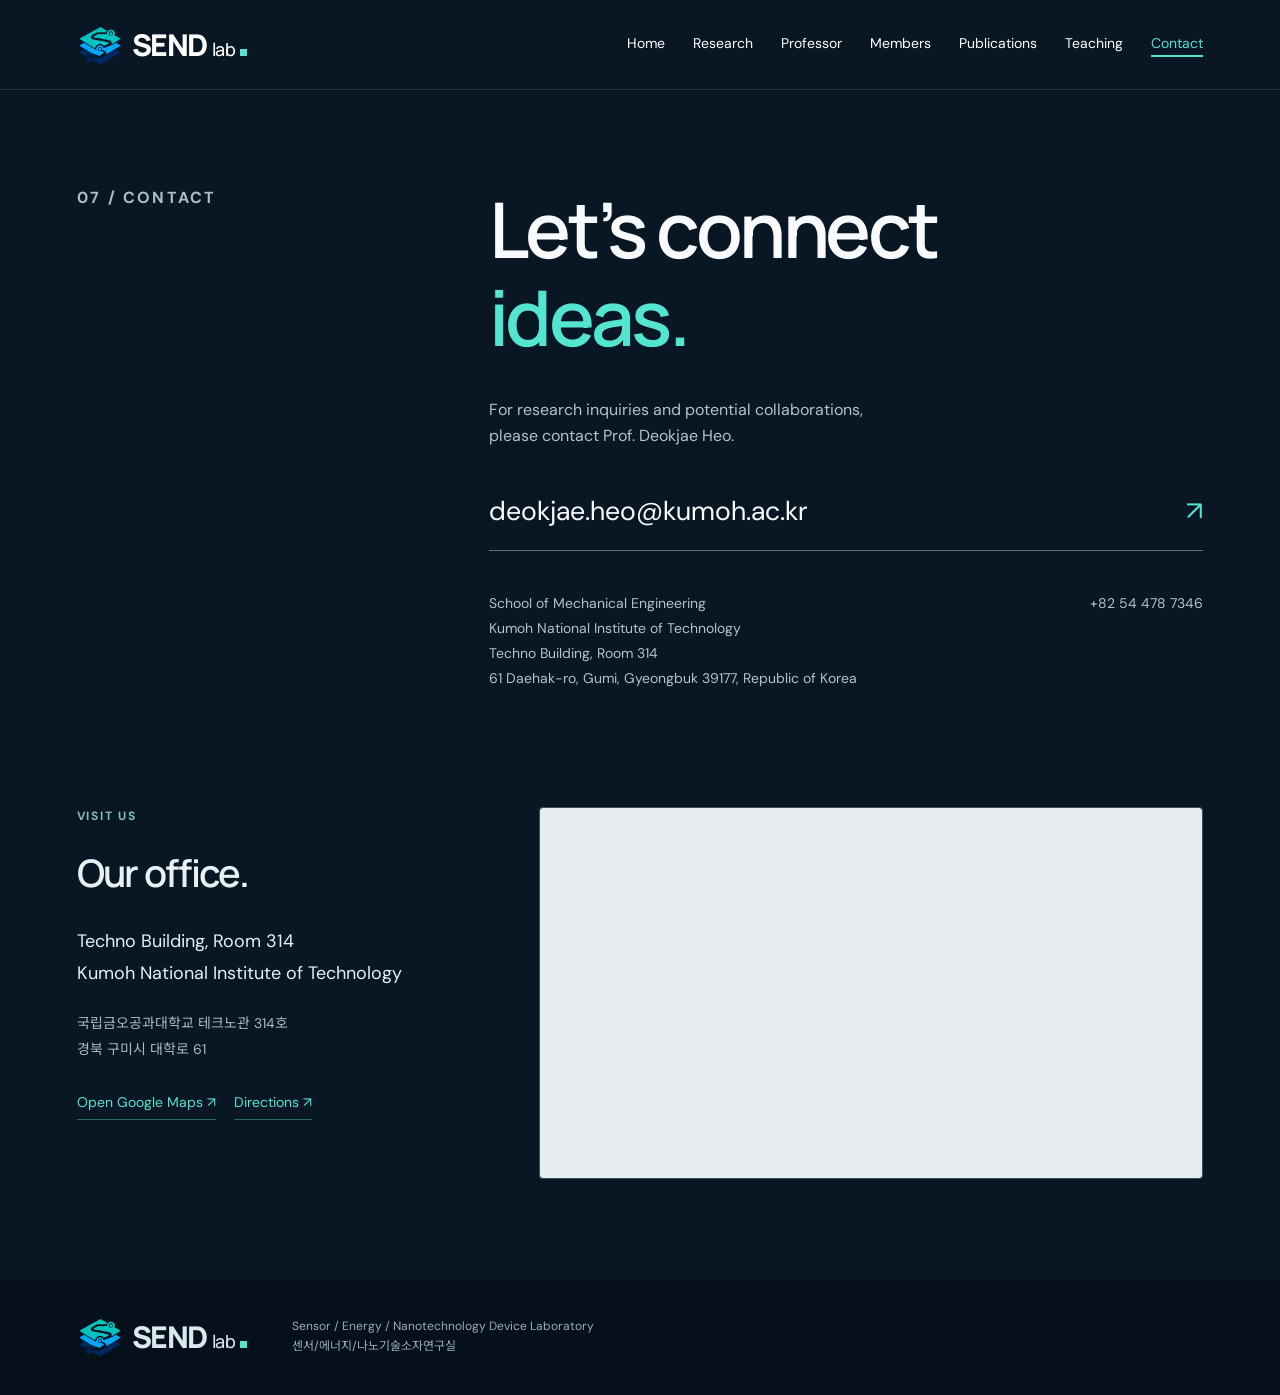
==== contact.html @ dec1295a "Publish SEND lab website with teaching, office map and logo" ====
<!DOCTYPE html>
<html lang="en"><head><meta charset="utf-8"/><meta name="viewport" content="width=device-width, initial-scale=1"/>
<title>Contact | SEND lab — Deokjae Heo</title><meta name="description" content="Sensor / Energy / Nanotechnology Device Laboratory at Kumoh National Institute of Technology. 허덕재 교수 센서/에너지/나노기술소자연구실."/>
<link rel="icon" type="image/png" href="send-lab-logo.png"/><link rel="stylesheet" href="site.css"/><link rel="stylesheet" href="updates.css"/>
</head><body><div class="public-site page-contact" id="top"><a class="skip" href="#main">Skip to content</a><header class="header"><a aria-label="SEND lab home" class="logo" href="index.html"><img alt="" height="46" src="send-lab-logo.png" width="46"/><span class="wordmark">SEND<span>lab</span><i aria-hidden="true"></i></span></a><nav aria-label="Main navigation"><a href="index.html">Home</a><a href="research.html">Research</a><a href="professor.html">Professor</a><a href="members.html">Members</a><a href="publications.html">Publications</a><a href="teaching.html">Teaching</a><a aria-current="page" href="contact.html">Contact</a></nav></header><main id="main"><div style='--hero-image:url("send-hero.png")'><section class="contact section" id="contact"><p class="section-label">07 / CONTACT</p><div><h1 class="page-heading">Let’s connect<br/><em>ideas.</em></h1><p>For research inquiries and potential collaborations,<br/>please contact Prof. Deokjae Heo.</p><a class="contact-mail" href="mailto:deokjae.heo@kumoh.ac.kr">deokjae.heo@kumoh.ac.kr <span>↗</span></a><div class="contact-bottom"><p>School of Mechanical Engineering<br/>Kumoh National Institute of Technology<br/>Techno Building, Room 314<br/>61 Daehak-ro, Gumi, Gyeongbuk 39177, Republic of Korea</p><a href="tel:+82544787346">+82 54 478 7346</a></div></div></section></div><section aria-labelledby="office-title" class="office-section section">
<div class="office-info"><p class="section-label">VISIT US</p><h2 id="office-title">Our office.</h2>
<p class="office-address">Techno Building, Room 314<br/>Kumoh National Institute of Technology</p>
<p class="office-ko" lang="ko">국립금오공과대학교 테크노관 314호<br/>경북 구미시 대학로 61</p>
<div class="map-links"><a href="https://www.google.com/maps/search/?api=1&amp;query=%EA%B8%88%EC%98%A4%EA%B3%B5%EA%B3%BC%EB%8C%80%ED%95%99%EA%B5%90%20%ED%85%8C%ED%81%AC%EB%85%B8%EA%B4%80%20%EA%B5%AC%EB%AF%B8%EC%8B%9C%20%EB%8C%80%ED%95%99%EB%A1%9C%2061" rel="noopener noreferrer" target="_blank">Open Google Maps ↗</a><a href="https://www.google.com/maps/dir/?api=1&amp;destination=%EA%B8%88%EC%98%A4%EA%B3%B5%EA%B3%BC%EB%8C%80%ED%95%99%EA%B5%90%20%ED%85%8C%ED%81%AC%EB%85%B8%EA%B4%80%20%EA%B5%AC%EB%AF%B8%EC%8B%9C%20%EB%8C%80%ED%95%99%EB%A1%9C%2061" rel="noopener noreferrer" target="_blank">Directions ↗</a></div></div>
<div class="map-frame"><iframe allowfullscreen="" loading="eager" referrerpolicy="no-referrer-when-downgrade" src="https://www.google.com/maps/embed?pb=!1m5!3m3!1m2!1s0x3565c72ba01612e3%3A0xc39357b15776cecb!2z6riI7Jik6rO16rO864yA7ZWZ6rWQIO2FjO2BrOuFuOq0gA!5e0!3m2!1sko!2skr!4v1790155063631!5m2!1sko!2skr" title="Google Maps — Kumoh National Institute of Technology, Techno Building"></iframe></div>
</section></main><footer><a aria-label="SEND lab home" class="logo" href="index.html"><img alt="" height="46" src="send-lab-logo.png" width="46"/><span class="wordmark">SEND<span>lab</span><i aria-hidden="true"></i></span></a><p>Sensor / Energy / Nanotechnology Device Laboratory<br/>센서/에너지/나노기술소자연구실</p></footer></div></body></html>
---- site.css ----
@import url('https://fonts.googleapis.com/css2?family=DM+Sans:wght@400;500;600;700&family=Manrope:wght@400;500;600;700;800&family=Noto+Sans+KR:wght@400;500;600&display=swap');
:root{--navy:#091624;--ink:#122736;--teal:#53e5d0;--gray:#56707a;--line:#d7e2e5;--paper:#f4f8f9}*{box-sizing:border-box}html{scroll-behavior:smooth;scroll-padding-top:90px}body{margin:0;color:var(--ink);font-family:'DM Sans','Noto Sans KR',sans-serif;font-size:16px;line-height:1.65}a{color:inherit}a:focus-visible,summary:focus-visible{outline:3px solid #159e8d;outline-offset:6px}h1,h2,h3,p{margin-top:0}h1,h2,h3{font-family:Manrope,'Noto Sans KR',sans-serif}h2{font-size:clamp(2rem,3.6vw,3.7rem);line-height:1.15;letter-spacing:-.045em;font-weight:600;margin-bottom:30px}h3{line-height:1.35}p{margin-bottom:20px}em{font-style:normal;color:var(--teal)}.header{height:90px;display:flex;align-items:center;justify-content:space-between;padding:0 6%;background:var(--navy);color:white;border-bottom:1px solid #ffffff20}.logo{display:inline-flex;align-items:baseline;text-decoration:none;font-family:Manrope,sans-serif;font-weight:800;font-size:30px;letter-spacing:-1.5px;line-height:1}.logo span{font-size:18px;font-weight:500;letter-spacing:-.5px;margin-left:5px}.logo i{width:7px;height:7px;display:inline-block;background:var(--teal);margin-left:5px}nav{display:flex;gap:36px}nav a{text-decoration:none;font-size:14px}nav a:hover{color:var(--teal)}nav a:last-child{border-bottom:1px solid #ffffff70}nav span{margin-left:10px}.hero{position:relative;min-height:705px;overflow:hidden;background:var(--navy);color:white}.hero-art{position:absolute;inset:0;background:radial-gradient(ellipse at 85% 50%,#145665 0,transparent 60%);opacity:.9}.hero-art:after{content:'';position:absolute;inset:0;background:linear-gradient(90deg,#091624 0%,#091624e8 20%,#09162465 57%,#09162410 100%)}.hero-inner{position:relative;padding:86px 6% 90px;max-width:1450px;margin:auto}.eyebrow{font-size:12px;letter-spacing:.16em;color:#c9d9dd;margin-bottom:35px}h1{font-size:clamp(3.1rem,5.8vw,5.65rem);font-weight:500;line-height:1.09;letter-spacing:-.055em;margin-bottom:30px}.lab-name{font-size:16px;margin-bottom:4px;max-width:490px}.hero-ko{font-size:14px;color:#b8cbd2;margin-bottom:32px}.button{display:inline-flex;gap:45px;align-items:center;color:var(--navy);background:var(--teal);padding:14px 22px;text-decoration:none;font-size:14px;font-weight:700}.button:hover{background:#a5f9ec}.hero-bottom{position:relative;display:flex;justify-content:space-between;border-top:1px solid #ffffff25;margin:0 6%;padding:19px 0;font-size:12px;color:#b8cbd2;letter-spacing:.025em}.section{padding:100px 6%;max-width:1600px;margin:auto}.section-label{font-size:12px;font-weight:700;letter-spacing:.14em;margin-bottom:25px;color:#45707b}.intro,.professor,.contact{display:grid;grid-template-columns:1fr 2fr;gap:55px}.intro{padding-top:105px;padding-bottom:110px}.intro>div:last-child{max-width:850px}.muted{color:#778e96}.lead{font-size:22px;line-height:1.6;max-width:720px}.intro p:not(.lead){max-width:730px;color:#4e626c}.korean{font-size:15px;line-height:1.95;padding-top:15px}.research{background:var(--paper);max-width:none}.section-top{display:flex;justify-content:space-between;align-items:flex-end;gap:30px;margin-bottom:45px}.section-top h2{margin-bottom:0}.side-copy{color:var(--gray);font-size:16px;margin-bottom:4px}.research-grid{display:grid;grid-template-columns:repeat(3,1fr);gap:24px}.research-card{position:relative;background:white;border-top:2px solid #1e4e5d;padding:35px 30px 30px;display:flex;flex-direction:column}.card-number{position:absolute;right:26px;top:27px;font-family:Manrope;font-size:36px;color:#d1dfe3}.card-kicker{font-size:12px;letter-spacing:.1em;margin-top:6px;margin-bottom:50px;color:#346573;font-weight:700}.research-card h3{font-size:32px;letter-spacing:-.035em;line-height:1.2;margin-bottom:25px}.research-card>p:not(.card-kicker){font-size:16px;color:#4d646e}.tags{margin-top:auto;padding-top:24px;display:flex;flex-wrap:wrap;gap:7px}.tags span{font-size:12px;border:1px solid #dce5e8;padding:4px 9px;color:#355c69}.professor{padding-top:110px;padding-bottom:105px}.profile-head{display:flex;gap:20px;justify-content:space-between;align-items:flex-start}.overline{color:#55737d;font-size:12px;letter-spacing:.12em;margin-bottom:13px}.profile-head h2{font-size:44px;margin-bottom:15px}.profile-head h2 span{font-size:20px;margin-left:18px;letter-spacing:0;color:#6d828b;display:inline-block}.profile-head p{font-size:15px}.text-link{font-size:14px;white-space:nowrap;margin-top:35px;text-underline-offset:7px}.profile-bio{font-size:18px;margin:25px 0 40px;color:#4e646f}.profile-columns{display:grid;grid-template-columns:1.3fr 1fr;gap:45px}.small-title{font-size:14px;letter-spacing:.035em;border-bottom:1px solid var(--line);padding-bottom:13px;margin-bottom:22px}.timeline,.education{margin:0}.timeline>div,.education>div{margin-bottom:24px}.timeline dt,.education dt{font-size:12px;color:#65808c;margin-bottom:5px}.timeline dd,.education dd{margin:0;font-size:14px}.timeline dd span,.education dd span{display:block;color:#586f7a;font-size:14px;line-height:1.6;margin-top:3px}.advisor{color:#65808c;font-size:12px}.honors{margin-top:32px}.honors p{font-size:14px;margin-bottom:10px}.honors p span{font-size:12px;color:#6a858e;display:inline-block;margin-right:24px}.publications{background:var(--paper);max-width:none}.paper{display:grid;grid-template-columns:38px 1fr 30px;gap:20px;border-top:1px solid #cbd9df;padding:27px 0}.paper-index{font-size:12px;color:#67838e;margin-top:4px}.journal{font-size:12px;color:#337488;letter-spacing:.02em;font-weight:600;margin-bottom:9px}.paper h3{font-size:20px;line-height:1.45;font-weight:600;letter-spacing:-.025em;margin-bottom:12px;max-width:950px}.paper h3 a{text-decoration:none}.paper h3 a:hover{text-decoration:underline;text-underline-offset:4px}.authors{font-size:12px;color:#627984;max-width:1000px;line-height:1.7;margin:0}.authors strong{color:#294955}.paper-link{text-decoration:none;font-size:22px}.all-papers{margin-top:25px;border-top:1px solid #97aeb8;border-bottom:1px solid #97aeb8}.all-papers summary{cursor:pointer;padding:23px 0;display:flex;justify-content:space-between;font-weight:600;font-size:16px;gap:20px}.all-papers summary span{color:#547681;font-size:14px}.all-papers[open] summary{margin-bottom:10px}.list-note{font-size:14px;color:#59747f;max-width:750px}.contact{background:var(--navy);color:#f8fafb;max-width:none;padding-top:95px;padding-bottom:95px}.contact .section-label{color:#a9c0ca}.contact h2{font-size:clamp(3.6rem,6vw,6rem);margin-bottom:35px}.contact p{color:#afc4ce;font-size:16px}.contact-mail{font-size:clamp(1rem,2.1vw,1.9rem);text-decoration:none;border-bottom:1px solid #58717b;padding-bottom:16px;display:flex;justify-content:space-between;gap:20px;overflow-wrap:anywhere;margin:40px 0}.contact-mail span{color:var(--teal)}.contact-bottom{display:flex;justify-content:space-between;gap:25px}.contact-bottom p,.contact-bottom a{font-size:14px;line-height:1.8}.contact-bottom a{text-decoration:none;color:#afc4ce}footer{padding:35px 6%;background:#06101b;color:#dbe7ee;display:flex;align-items:center;gap:45px}footer .logo{font-size:25px}footer p{font-size:12px;color:#98aebb;margin:0}footer>a:last-child{margin-left:auto;white-space:nowrap;font-size:12px;text-decoration:none}.skip{position:absolute;left:15px;top:-80px;background:white;padding:10px;z-index:10}.skip:focus{top:12px}
@media(min-width:1600px){.hero-inner{max-width:none;padding-left:max(6%,calc((100vw - 1408px)/2))}.intro,.professor{max-width:1500px}}
@media(max-width:950px){.intro,.professor,.contact{grid-template-columns:1fr;gap:20px}.section{padding:70px 6%}.research-grid{gap:15px}.research-card{padding:30px 22px}.research-card h3{font-size:26px}.profile-columns{gap:30px}.hero{min-height:650px}.hero-inner{padding-top:80px}.header nav{gap:22px}.hero-art{background-position:60% center!important}.profile-body{min-width:0}}
@media(max-width:650px){.header{height:auto;min-height:100px;display:block;padding:22px 6% 15px}.header .logo{font-size:27px}.header nav{margin-top:22px;justify-content:space-between;gap:12px}.header nav a{font-size:12px}.hero{min-height:640px}.hero-inner{padding-top:62px;padding-bottom:70px}h1{font-size:clamp(2.7rem,10vw,4rem)}.eyebrow{font-size:12px;letter-spacing:.07em}.lab-name{font-size:14px;max-width:290px}.hero-art:after{background:linear-gradient(90deg,#091624f2,#09162495)}.hero-bottom{gap:20px;align-items:center;font-size:12px}.hero-bottom span:first-child{max-width:155px}.section{padding:60px 6%}.section-label{margin-bottom:22px}h2{font-size:34px}.lead{font-size:20px}.section-top{display:block;margin-bottom:32px}.side-copy{margin-top:22px;font-size:14px}.research-grid{grid-template-columns:1fr;gap:20px}.research-card{padding:28px}.card-kicker{margin-bottom:35px}.research-card h3{font-size:32px}.profile-head{display:block}.profile-head h2{font-size:37px}.profile-head h2 span{font-size:18px;margin-left:12px}.text-link{display:inline-block;margin-top:0}.profile-columns{grid-template-columns:1fr;gap:20px}.paper{grid-template-columns:22px 1fr 18px;gap:10px}.paper h3{font-size:17px}.contact h2{font-size:62px}.contact-bottom{display:block}.all-papers summary{font-size:14px}.all-papers summary span{font-size:12px}footer{flex-wrap:wrap;gap:22px}footer>a:last-child{margin-left:0}footer p{width:100%}}
.hero-art{background-image:url('/send-hero.png');background-size:cover;background-position:center center;opacity:1}
.hero-art:after{background:linear-gradient(90deg,#091624 0%,#091624e8 20%,#0a244b55 64%,#153e7720 100%)}
.research-card:nth-child(2){border-top-color:#378bc1}.research-card:nth-child(3){border-top-color:#3b66b0}
.all-papers{margin-top:65px}.all-title{display:flex;justify-content:space-between;gap:20px;padding-top:28px;font-size:24px}.all-title span{font-size:14px;color:#547681;align-self:center;font-weight:400}.authors sup,.list-note sup{font-size:.78em;line-height:0;position:relative;top:-.4em;vertical-align:baseline;margin-left:1px}
@media(prefers-reduced-motion:reduce){html{scroll-behavior:auto}}
.members{display:grid;grid-template-columns:1fr 2fr;gap:55px;border-top:1px solid var(--line);padding-top:85px;padding-bottom:95px}.members-body{min-width:0}.member-group{border-top:1px solid var(--line);padding-top:24px;margin-top:38px}.member-group h3{font-size:22px;font-weight:600;letter-spacing:-.025em}.members-pending{font-size:16px;color:var(--gray);padding:24px 28px;background:var(--paper);border-left:2px solid #378bc1}.member-group[hidden]{display:none}
@media(max-width:950px){.members{grid-template-columns:1fr;gap:20px;padding:70px 6%}}
@media(max-width:650px){.members{padding:60px 6%}.header nav{gap:9px;flex-wrap:wrap;row-gap:12px}.header nav a{font-size:12px}.member-group{margin-top:28px}.members-pending{padding:20px}}
body{min-height:100vh;display:flex;flex-direction:column}main{flex:1}footer{margin-top:auto}nav a[aria-current="page"]{color:var(--teal);border-bottom:2px solid var(--teal)}nav a:last-child:not([aria-current="page"]){border-bottom:0}.page-heading{font-size:clamp(2rem,3.6vw,3.7rem);line-height:1.15;letter-spacing:-.045em;font-weight:600;margin-bottom:30px}.section-top .page-heading{margin-bottom:0}.profile-head .page-heading{font-size:44px;margin-bottom:15px}.profile-head .page-heading span{font-size:20px;margin-left:18px;letter-spacing:0;color:#6d828b;display:inline-block}.contact .page-heading{font-size:clamp(3.6rem,6vw,6rem);margin-bottom:35px}.page-contact main{background:var(--navy)}
@media(max-width:650px){.page-heading{font-size:34px}.profile-head .page-heading{font-size:37px}.profile-head .page-heading span{font-size:18px;margin-left:12px}.contact .page-heading{font-size:62px}.header nav{justify-content:flex-start;column-gap:18px;row-gap:13px}}
.professor-portrait{min-width:0}.professor-portrait img{display:block;width:100%;max-width:290px;height:auto;aspect-ratio:4/5;object-fit:cover;object-position:center 25%;border:1px solid var(--line);border-radius:4px}.scholar-button{white-space:nowrap;gap:20px;margin-top:30px;flex-shrink:0}.profile-head{flex-wrap:wrap}
@media(max-width:950px){.professor-portrait img{max-width:240px}.professor-portrait{margin-bottom:16px}}
@media(max-width:650px){.professor-portrait img{max-width:210px}.scholar-button{margin-top:8px}}
.professor-selected{grid-column:1/-1;margin-top:35px;padding-top:55px;border-top:1px solid var(--line)}.professor-selected .text-link{display:inline-block;margin-top:22px}.page-publications .all-papers{margin-top:0}
.selection-toolbar{background:#e5f4f3;padding:24px 28px;margin-bottom:35px;border-left:3px solid #218c9c}.selection-toolbar p{font-size:14px;margin:8px 0 0}.selection-status{font-size:14px;color:#355c69;margin-top:20px}.selection-empty{color:var(--gray);font-size:16px}.selection-empty[hidden]{display:none}.feature-toggle{grid-column:2;justify-self:start;padding:9px 14px;border:1px solid #317b91;background:transparent;border-radius:3px;color:#245b70;font:600 13px 'DM Sans','Noto Sans KR',sans-serif;cursor:pointer}.feature-toggle:hover{background:#e1f4f3}.feature-toggle[aria-pressed="true"]{background:#123b50;color:#7cf0db;border-color:#123b50}.feature-toggle:focus-visible{outline:3px solid #159e8d;outline-offset:4px}
.feature-order{grid-column:2;display:flex;align-items:center;gap:12px;font-size:14px;color:#355c69}.feature-order select{padding:7px 26px 7px 10px;border:1px solid #317b91;background:white;border-radius:3px;font:inherit;color:#123b50}.feature-order select:focus-visible{outline:3px solid #159e8d;outline-offset:3px}
.ko-translation{display:block;font-family:'Noto Sans KR',sans-serif;font-size:14px!important;font-weight:400!important;line-height:1.8!important;letter-spacing:0!important;color:#607581;margin-top:10px}.page-heading>.ko-translation,h2>.ko-translation{font-size:16px!important;margin-top:18px}.research-card h3>.ko-translation{margin-top:14px}.research-card>p:not(.card-kicker)>.ko-translation{font-size:14px!important;color:#5a707b}.profile-bio>.ko-translation{margin-top:16px}.timeline dd .ko-translation,.education dd .ko-translation{font-size:13px!important;margin-top:3px}.small-title .ko-translation{display:inline-block;margin:0 0 0 12px;font-size:13px!important}.honors p .ko-translation{display:block;margin:6px 0 0 52px;font-size:13px!important;color:#607581}.members-pending .ko-translation{margin-top:6px}
---- updates.css ----
/* Shared public page styles, independent of the former application server. */
html{line-height:1.5;-webkit-text-size-adjust:100%}body{-webkit-font-smoothing:antialiased}a{text-decoration:none}dd{margin:0}img{display:block;max-width:100%}h1,h2,h3,h4,p{margin-top:0}h3{font-weight:inherit}figure{margin:0}sup{font-size:75%;line-height:0;position:relative;vertical-align:baseline;top:-.5em}
.public-site{min-height:100vh;display:flex;flex-direction:column}.public-site>main{flex:1}.public-site .overline{text-decoration:none}
.public-site .hero-art{background-image:linear-gradient(90deg,rgba(6,16,27,.75),rgba(6,16,27,.1)),var(--hero-image)!important}
.public-site .members-grid{display:grid;grid-template-columns:repeat(3,1fr);gap:32px;margin-top:30px}.public-site .member-card img{width:100%;height:300px;object-fit:cover;object-position:center 25%;margin-bottom:20px}.public-site .member-card h3{font-size:24px;margin-bottom:8px}.public-site .member-card small{font-size:16px;color:#64808c}.public-site .member-bio{white-space:pre-line}.public-site .member-group{margin-top:48px}
.logo{align-items:center;gap:9px;flex-shrink:0}.logo>img{width:46px;height:46px;object-fit:contain}.logo .wordmark{font-size:30px;font-weight:800;letter-spacing:-1.5px;margin:0;display:inline-flex;align-items:baseline}.logo .wordmark span{font-size:18px;font-weight:500;letter-spacing:-.5px;margin-left:5px}.header nav{gap:28px}
.semester{display:grid;grid-template-columns:1fr 2fr;gap:56px;margin-top:62px;padding-top:38px;border-top:1px solid var(--line)}.semester-heading h2{font-size:32px;letter-spacing:-.035em;margin-bottom:10px}.semester-heading p{color:var(--gray);font-size:15px}.course{display:flex;gap:28px;padding:28px 0;border-bottom:1px solid var(--line)}.course:first-child{padding-top:0}.course-index{font-size:14px;font-weight:600;color:#357e86;padding-top:7px}.course h3{font-size:25px;font-weight:600;letter-spacing:-.025em;margin-bottom:10px}.course p{font-size:15px;color:var(--gray);margin:0}
.office-section{display:grid;grid-template-columns:1fr 1.65fr;gap:60px;color:#e7f0f2;padding-top:0;padding-bottom:100px}.office-section .section-label{color:#84bebf}.office-section h2{font-size:38px}.office-address{font-size:18px;line-height:1.8}.office-ko{font-size:14px;color:#a7bcc6;line-height:1.9}.map-links{display:flex;flex-wrap:wrap;gap:18px;margin-top:28px}.map-links a{font-size:14px;color:var(--teal);border-bottom:1px solid #53e5d066;padding-bottom:5px}.map-frame{overflow:hidden;min-height:370px;border:1px solid #34515e;border-radius:4px;background:#e7edef}.map-frame iframe{width:100%;height:100%;min-height:370px;border:0;display:block}.contact-bottom p{max-width:550px}
@media(max-width:1000px){.header nav{gap:17px}.header{padding-left:5%;padding-right:5%}.logo>img{width:40px;height:40px}.office-section{gap:32px}.semester{gap:30px}}
@media(max-width:760px){.header{height:auto;min-height:120px;flex-direction:column;align-items:flex-start;gap:20px;padding-top:20px;padding-bottom:20px}.header nav{flex-wrap:wrap;column-gap:22px;row-gap:12px}.header nav a{font-size:14px}.semester{grid-template-columns:1fr;gap:28px;margin-top:40px}.course h3{font-size:22px}.office-section{grid-template-columns:1fr;padding-top:0;padding-bottom:60px}.office-section h2{font-size:32px}.map-frame,.map-frame iframe{min-height:310px}.public-site .members-grid{grid-template-columns:1fr}.logo>img{width:40px;height:40px}.contact-mail{overflow-wrap:anywhere}}
@media(prefers-reduced-motion:reduce){html{scroll-behavior:auto}}
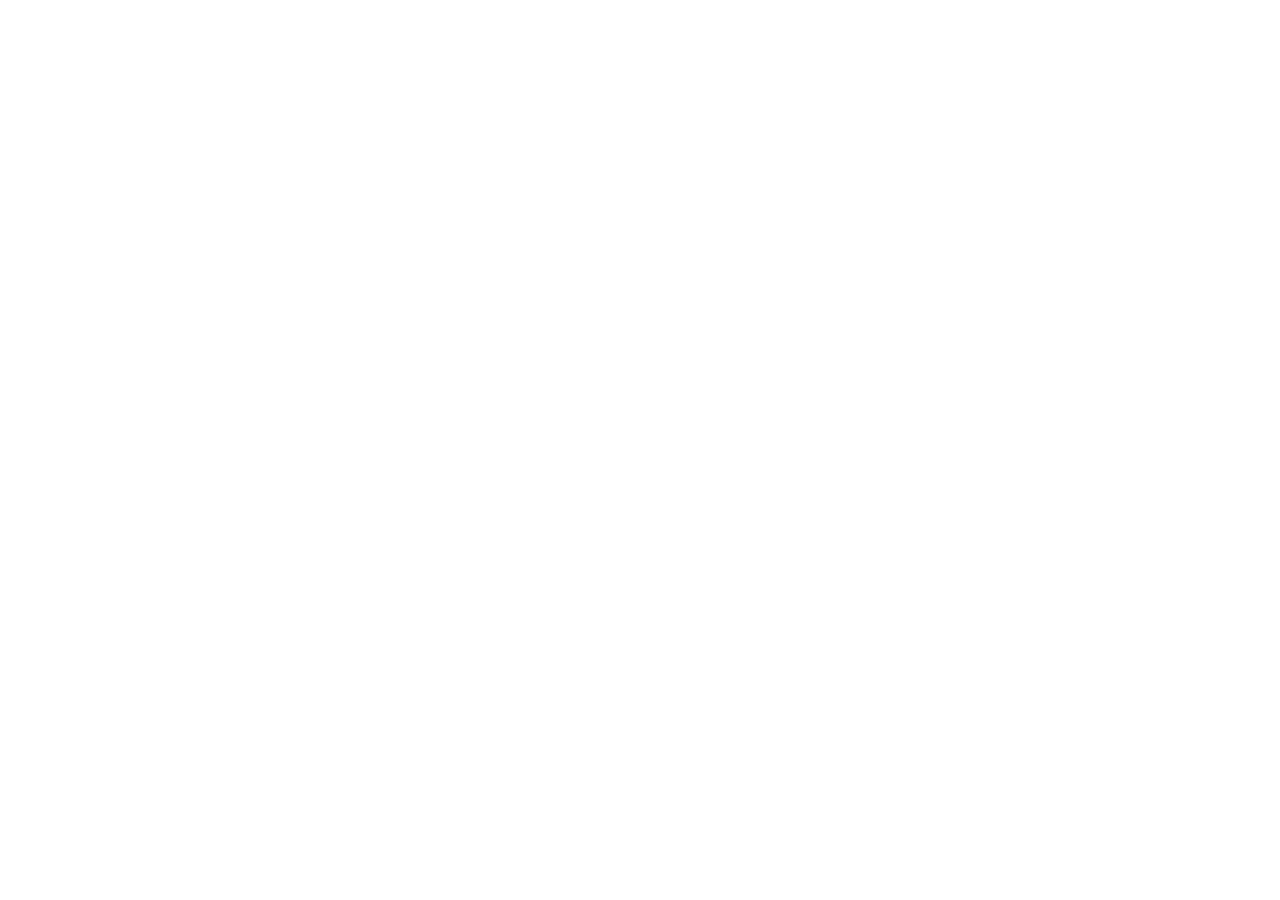
==== commit ac273706: "Redirect previous SEND Lab pages to deokjaeheo.github.io" ====
--- a/contact.html
+++ b/contact.html
@@ -1,11 +1,2 @@
-<!DOCTYPE html>
-<html lang="en"><head><meta charset="utf-8"/><meta name="viewport" content="width=device-width, initial-scale=1"/>
-<title>Contact | SEND lab — Deokjae Heo</title><meta name="description" content="Sensor / Energy / Nanotechnology Device Laboratory at Kumoh National Institute of Technology. 허덕재 교수 센서/에너지/나노기술소자연구실."/>
-<link rel="icon" type="image/png" href="send-lab-logo.png"/><link rel="stylesheet" href="site.css"/><link rel="stylesheet" href="updates.css"/>
-</head><body><div class="public-site page-contact" id="top"><a class="skip" href="#main">Skip to content</a><header class="header"><a aria-label="SEND lab home" class="logo" href="index.html"><img alt="" height="46" src="send-lab-logo.png" width="46"/><span class="wordmark">SEND<span>lab</span><i aria-hidden="true"></i></span></a><nav aria-label="Main navigation"><a href="index.html">Home</a><a href="research.html">Research</a><a href="professor.html">Professor</a><a href="members.html">Members</a><a href="publications.html">Publications</a><a href="teaching.html">Teaching</a><a aria-current="page" href="contact.html">Contact</a></nav></header><main id="main"><div style='--hero-image:url("send-hero.png")'><section class="contact section" id="contact"><p class="section-label">07 / CONTACT</p><div><h1 class="page-heading">Let’s connect<br/><em>ideas.</em></h1><p>For research inquiries and potential collaborations,<br/>please contact Prof. Deokjae Heo.</p><a class="contact-mail" href="mailto:deokjae.heo@kumoh.ac.kr">deokjae.heo@kumoh.ac.kr <span>↗</span></a><div class="contact-bottom"><p>School of Mechanical Engineering<br/>Kumoh National Institute of Technology<br/>Techno Building, Room 314<br/>61 Daehak-ro, Gumi, Gyeongbuk 39177, Republic of Korea</p><a href="tel:+82544787346">+82 54 478 7346</a></div></div></section></div><section aria-labelledby="office-title" class="office-section section">
-<div class="office-info"><p class="section-label">VISIT US</p><h2 id="office-title">Our office.</h2>
-<p class="office-address">Techno Building, Room 314<br/>Kumoh National Institute of Technology</p>
-<p class="office-ko" lang="ko">국립금오공과대학교 테크노관 314호<br/>경북 구미시 대학로 61</p>
-<div class="map-links"><a href="https://www.google.com/maps/search/?api=1&amp;query=%EA%B8%88%EC%98%A4%EA%B3%B5%EA%B3%BC%EB%8C%80%ED%95%99%EA%B5%90%20%ED%85%8C%ED%81%AC%EB%85%B8%EA%B4%80%20%EA%B5%AC%EB%AF%B8%EC%8B%9C%20%EB%8C%80%ED%95%99%EB%A1%9C%2061" rel="noopener noreferrer" target="_blank">Open Google Maps ↗</a><a href="https://www.google.com/maps/dir/?api=1&amp;destination=%EA%B8%88%EC%98%A4%EA%B3%B5%EA%B3%BC%EB%8C%80%ED%95%99%EA%B5%90%20%ED%85%8C%ED%81%AC%EB%85%B8%EA%B4%80%20%EA%B5%AC%EB%AF%B8%EC%8B%9C%20%EB%8C%80%ED%95%99%EB%A1%9C%2061" rel="noopener noreferrer" target="_blank">Directions ↗</a></div></div>
-<div class="map-frame"><iframe allowfullscreen="" loading="eager" referrerpolicy="no-referrer-when-downgrade" src="https://www.google.com/maps/embed?pb=!1m5!3m3!1m2!1s0x3565c72ba01612e3%3A0xc39357b15776cecb!2z6riI7Jik6rO16rO864yA7ZWZ6rWQIO2FjO2BrOuFuOq0gA!5e0!3m2!1sko!2skr!4v1790155063631!5m2!1sko!2skr" title="Google Maps — Kumoh National Institute of Technology, Techno Building"></iframe></div>
-</section></main><footer><a aria-label="SEND lab home" class="logo" href="index.html"><img alt="" height="46" src="send-lab-logo.png" width="46"/><span class="wordmark">SEND<span>lab</span><i aria-hidden="true"></i></span></a><p>Sensor / Energy / Nanotechnology Device Laboratory<br/>센서/에너지/나노기술소자연구실</p></footer></div></body></html>+<!doctype html>
+<html lang="ko"><head><meta charset="utf-8"><meta name="viewport" content="width=device-width, initial-scale=1"><title>SEND Lab · 새 홈페이지로 이동</title><link rel="canonical" href="https://deokjaeheo.github.io/contact.html"><meta http-equiv="refresh" content="0;url=https://deokjaeheo.github.io/contact.html"><style>body{font-family:system-ui,sans-serif;background:#081923;color:#e8f3f6;max-width:720px;margin:15vh auto;padding:24px;line-height:1.8}a{color:#50d9cb}</style></head><body><h1>SEND Lab</h1><p>국립금오공과대학교 기계공학부 허덕재 교수의 연구실 홈페이지가 새 주소로 이전했습니다.</p><p>The SEND Lab website has moved.</p><a href="https://deokjaeheo.github.io/contact.html">새 홈페이지로 이동 · Visit our website ↗</a></body></html>
